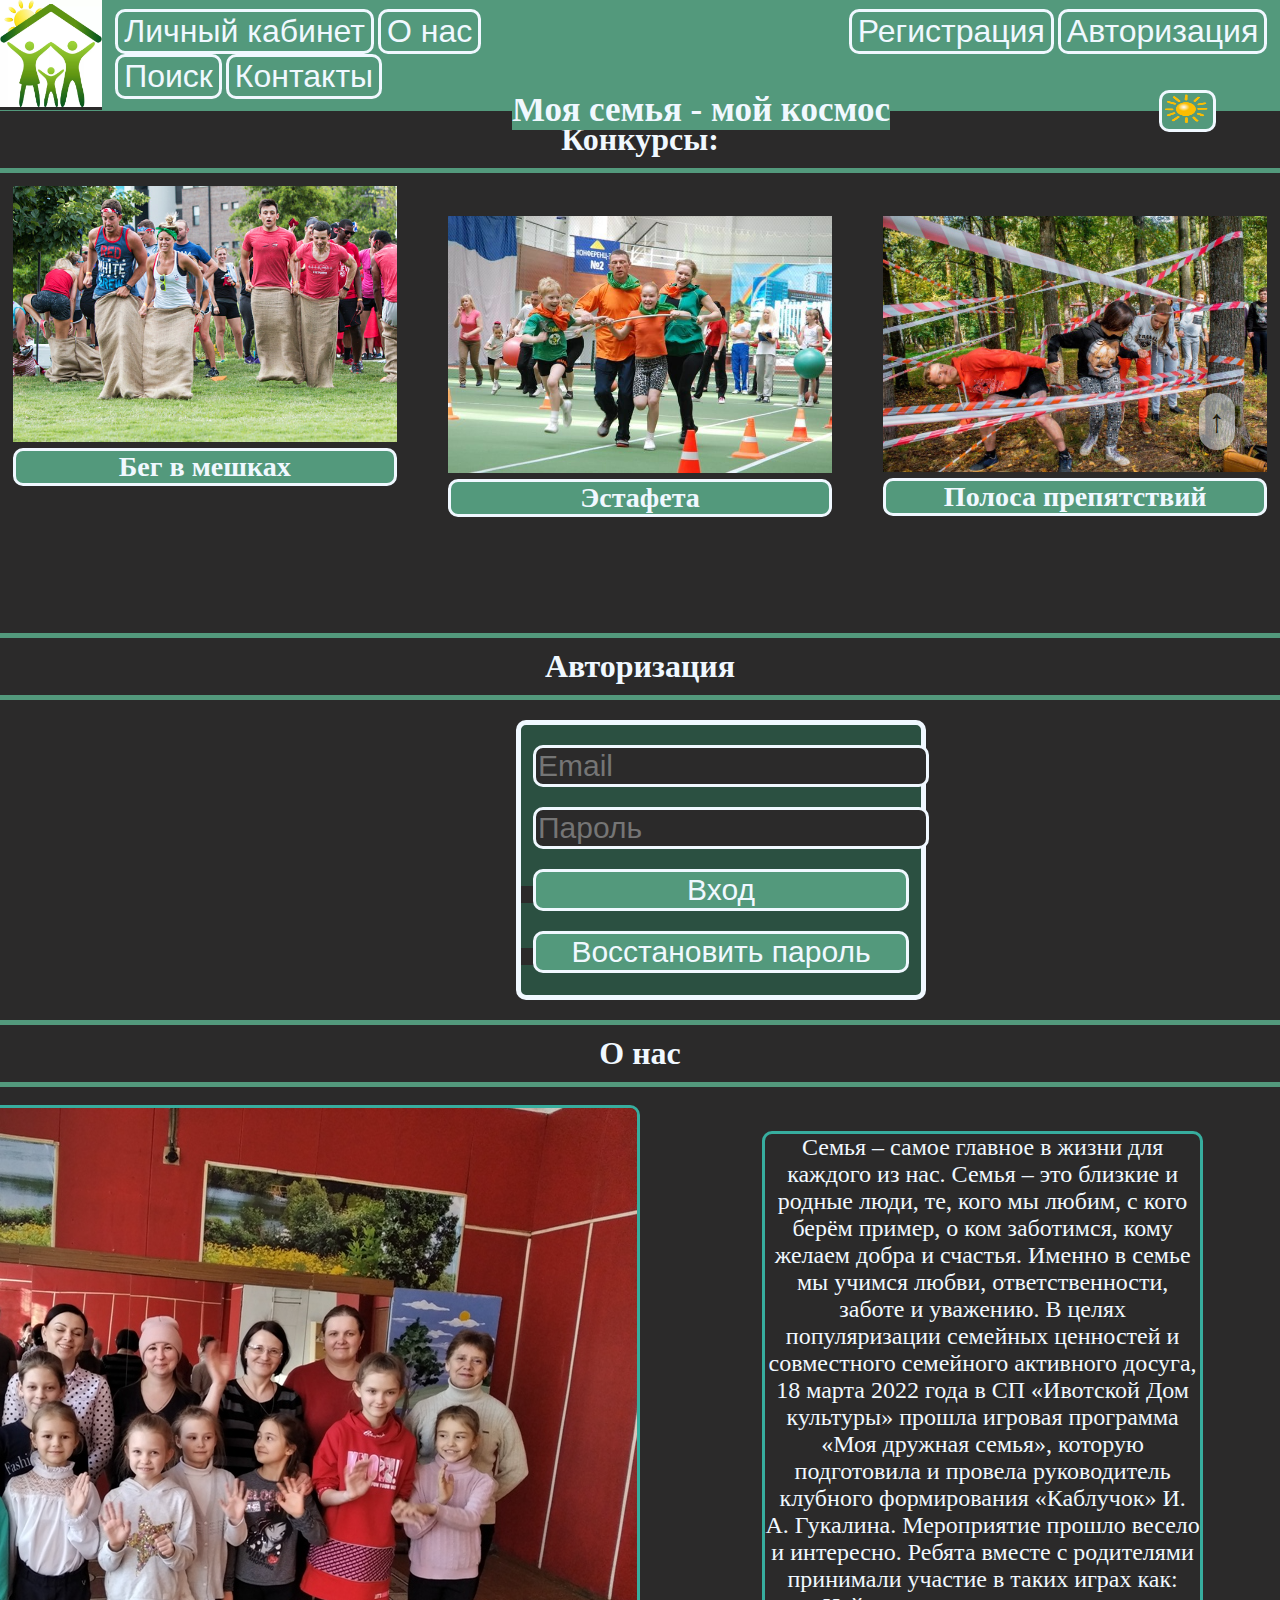
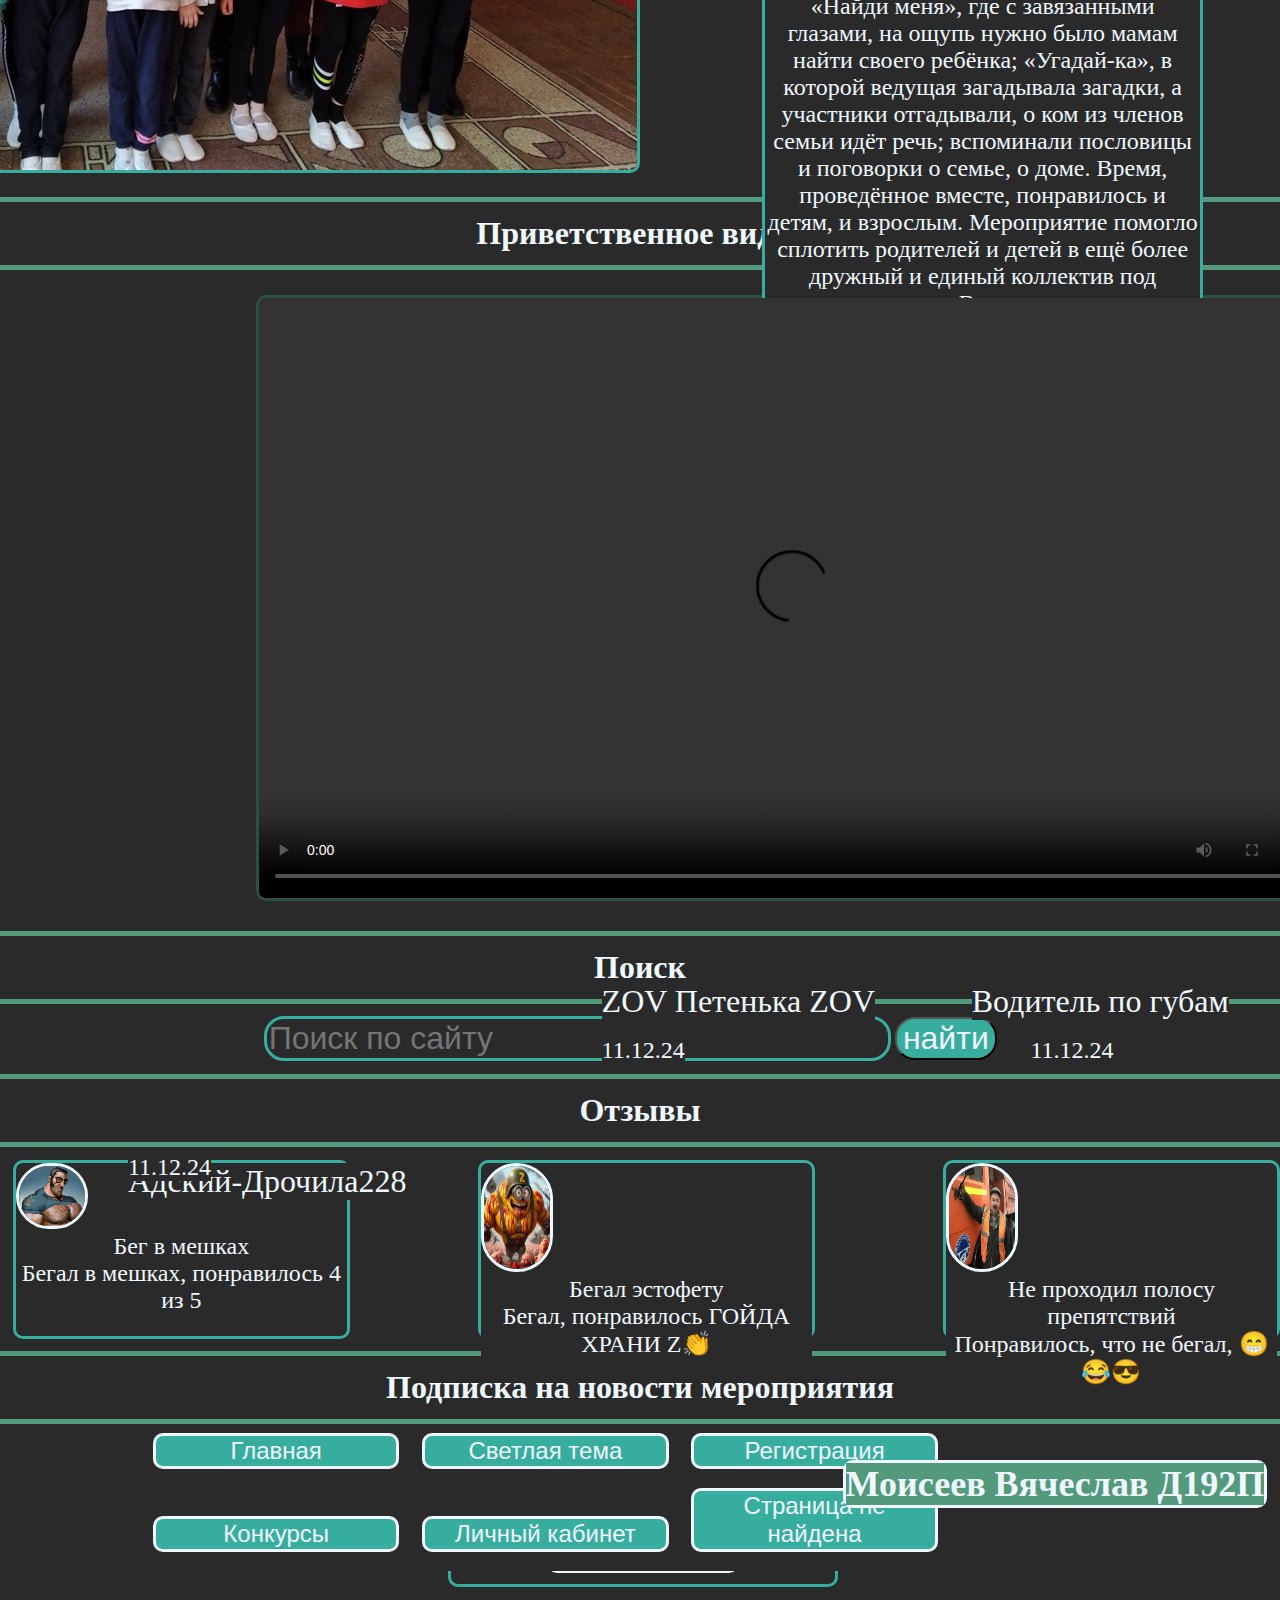
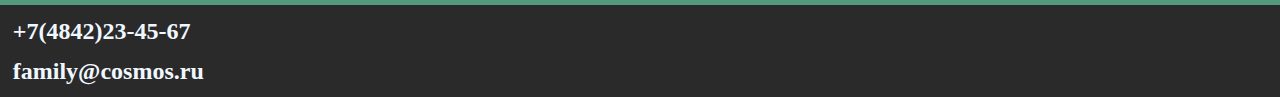
==== index.html @ b4314303 "tema" ====
<!DOCTYPE html>
<html lang="ru">
<head>
    <meta charset="UTF-8">
    <meta name="viewport" content="width=device-width, initial-scale=1.0">
    <meta http-equiv="refresh" content="5">
    <title>Моя семья - мой космос</title>
    <link rel="stylesheet" href="css\style.css">
    <link rel="icon" type="img/png" sizes="32x32" href="img\favicon\favicon-32x32.png">
</head>
<body>
    <header>
        <a href="index.html"><img id="logo" src="img\logo.jpg" alt="1"></a>
        <a href="index.html"><h1>Моя семья - мой космос</h1></a>
        <div id="topvhod">
            <a  id="reg" href=""><button>Регистрация</button></a>
            <a  id="vhod" href="#avt0"><button>Авторизация</button></a>
        </div>
        <nav id="hed">
            <a  id="kabinet" href=""><button>Личный кабинет</button></a>
            <a  id="inf" href="#onas"><button>О нас</button></a>
            <a  id="poisk" href="#poisk2"><button>Поиск</button></a>
            <a  id="kontakt" href=""><button>Контакты</button></a>
            
        </nav>
        <a  id="tema" href="light.html"><img src="img\Sun01.svg.png" alt="1"></a>
    </header>
    <main>
        <a href="#" title="Вернуться к началу страницы" id="vverhb">↑</a>
        <h2 id="konkursy">Конкурсы:</h2>
        <div id="kon">
            <div id="meshki">
        <img src="img\мешки.jpg" alt="1">
        <a href=""><h3>Бег в мешках</h3></a>
            </div>
            <div id="estafeta">
                <img src="img\estafeta.jpg" alt="1">
                <a href=""><h3>Эстафета</h3></a>
            </div>
            <div id="polosa">
                <img src="img\polosa.jpg" alt="1">
                <a href=""><h3>Полоса препятствий</h3></a>
            </div>
        </div>
        <h1 id="avt0">Авторизация</h1>
        <div id="avt">
            
            <div id="avt2">              
                <input id="email" type="email" minlength="8" required placeholder="Email" title="Введите свою электронную почту">
                <input id="pas" type="password" minlength="8" required placeholder="Пароль" title="Введите свой пароль">
                <a id="avt3" href="index.html"><button>Вход</button></a>
                <a id="zab" href=""><button>Восстановить пароль</button></a>
            </div>
        </div>
        <div id="onas">
            <h2>О нас</h2>
            <div id="onas2">
            <p>Семья – самое главное в жизни для каждого из нас. Семья – это близкие и родные люди, те, кого мы любим, с кого берём пример, о ком заботимся, кому желаем добра и счастья. Именно в семье мы учимся любви, ответственности, заботе и уважению.

                В целях популяризации семейных ценностей и совместного семейного активного досуга, 18 марта 2022 года в СП «Ивотской Дом культуры» прошла игровая программа «Моя дружная семья», которую подготовила и провела руководитель клубного формирования «Каблучок» И. А. Гукалина.
                
                Мероприятие прошло весело и интересно. Ребята вместе с родителями принимали участие в таких играх как: «Найди меня», где с завязанными глазами, на ощупь нужно было мамам найти своего ребёнка; «Угадай-ка», в которой ведущая загадывала загадки, а участники отгадывали, о ком из членов семьи идёт речь; вспоминали пословицы и поговорки о семье, о доме.
                
                Время, проведённое вместе, понравилось и детям, и взрослым. Мероприятие помогло сплотить родителей и детей в ещё более дружный и единый коллектив под названием семья. Все смогли отдохнуть, отвлечься от повседневных забот и просто повеселиться.
                
                В заключении все пожелали друг другу здоровья, счастья, добра, мира, улыбок и благополучия в семьях.</p>
            <img src="img\semya.png" alt="1">
        </div>
    </div>
    <div id="priv">
        <h2>Приветственное видео</h2>
        <div id="priv2">
            <video width="1065" height="600" controls>
                <source src="vid\Мероприятие ко Дню семьи, любви и верности.mp4" type="video/mp4">
            </video>
        </div>
    </div>
    <div id="poisk">
        <h2>Поиск</h2>
        <div id="poisk2">
            <input id="ser" type="search" name="poisk" placeholder="Поиск по сайту" >
            <input id="sub" type="submit" value="найти">
        </div>
    </div>
    <div id="otz">
        <h2>Отзывы</h2>
    <div id="otz2">
        <div id="otz3">
            <p id="imya">Адский-Дрочила228</p>
            <img src="img\Drochila.jpg" alt="1">
            <p id="data">11.12.24</p>
            <a href="#konkursy"><p id="konop">Бег в мешках</p></a>
            <p id="text">Бегал в мешках, понравилось 4 из 5</p>
        </div>
        <div id="otz4">
            <img src="img\ящм.jpg" alt="1">
            <p id="imya2">ZOV Петенька ZOV</p>
            <p id="data2">11.12.24</p>
            <a href="#konkursy"><p id="konop2">Бегал эстофету</p></a>
            <p id="text2">Бегал, понравилось ГОЙДА ХРАНИ Z👏</p>
        </div>
        <div id="otz5">
            <img src="img\i.webp" alt="1">
            <p id="imya3">Водитель по губам</p>
            <p id="data3">11.12.24</p>
           <a href="#konkursy"><p id="konop3">Не проходил полосу препятствий</p></a>
            <p id="text3">Понравилось, что не бегал, 😁😂😎</p>
        </div>
    </div>
    <div id="podp">
        <h2>Подписка на новости мероприятия</h2>
            <div id="podp2">
                <div id="podp3">
                <input id="iem" type="email" minlength="8" required placeholder="Введите свою электронную почту">
                <p><input id="podinp" type="checkbox" required>Даю согласие на подписку</p>
                <a href=""><button>Подписаться</button></a>
            </div>
        </div>
    </div>
</div>
    </main>
    <footer>
        <div id="foot">
            <div id="tele">
        <a href=""><h2 id="tel">+7(4842)23-45-67</h2></a>
        <a href=""><h2 id="fotteremail">family@cosmos.ru</h2></a>
    </div>
        <nav>
            <a href="index.html"><button>Главная</button></a>
            <a href="light.html"><button>Светлая тема</button></a>
            <a href=""><button>Регистрация</button></a>
            <a href="#konkursy"><button>Конкурсы</button></a>
            <a href=""><button>Личный кабинет</button></a>
            <a href="" ><button>Страница не найдена</button></a>
        </nav>
    </div>
    <div id="avtor">
        <a href="https://vk.com/solek1337"><h2>Моисеев Вячеслав Д192П</h2></a>
    </div>
    </footer>
</body>
</html>
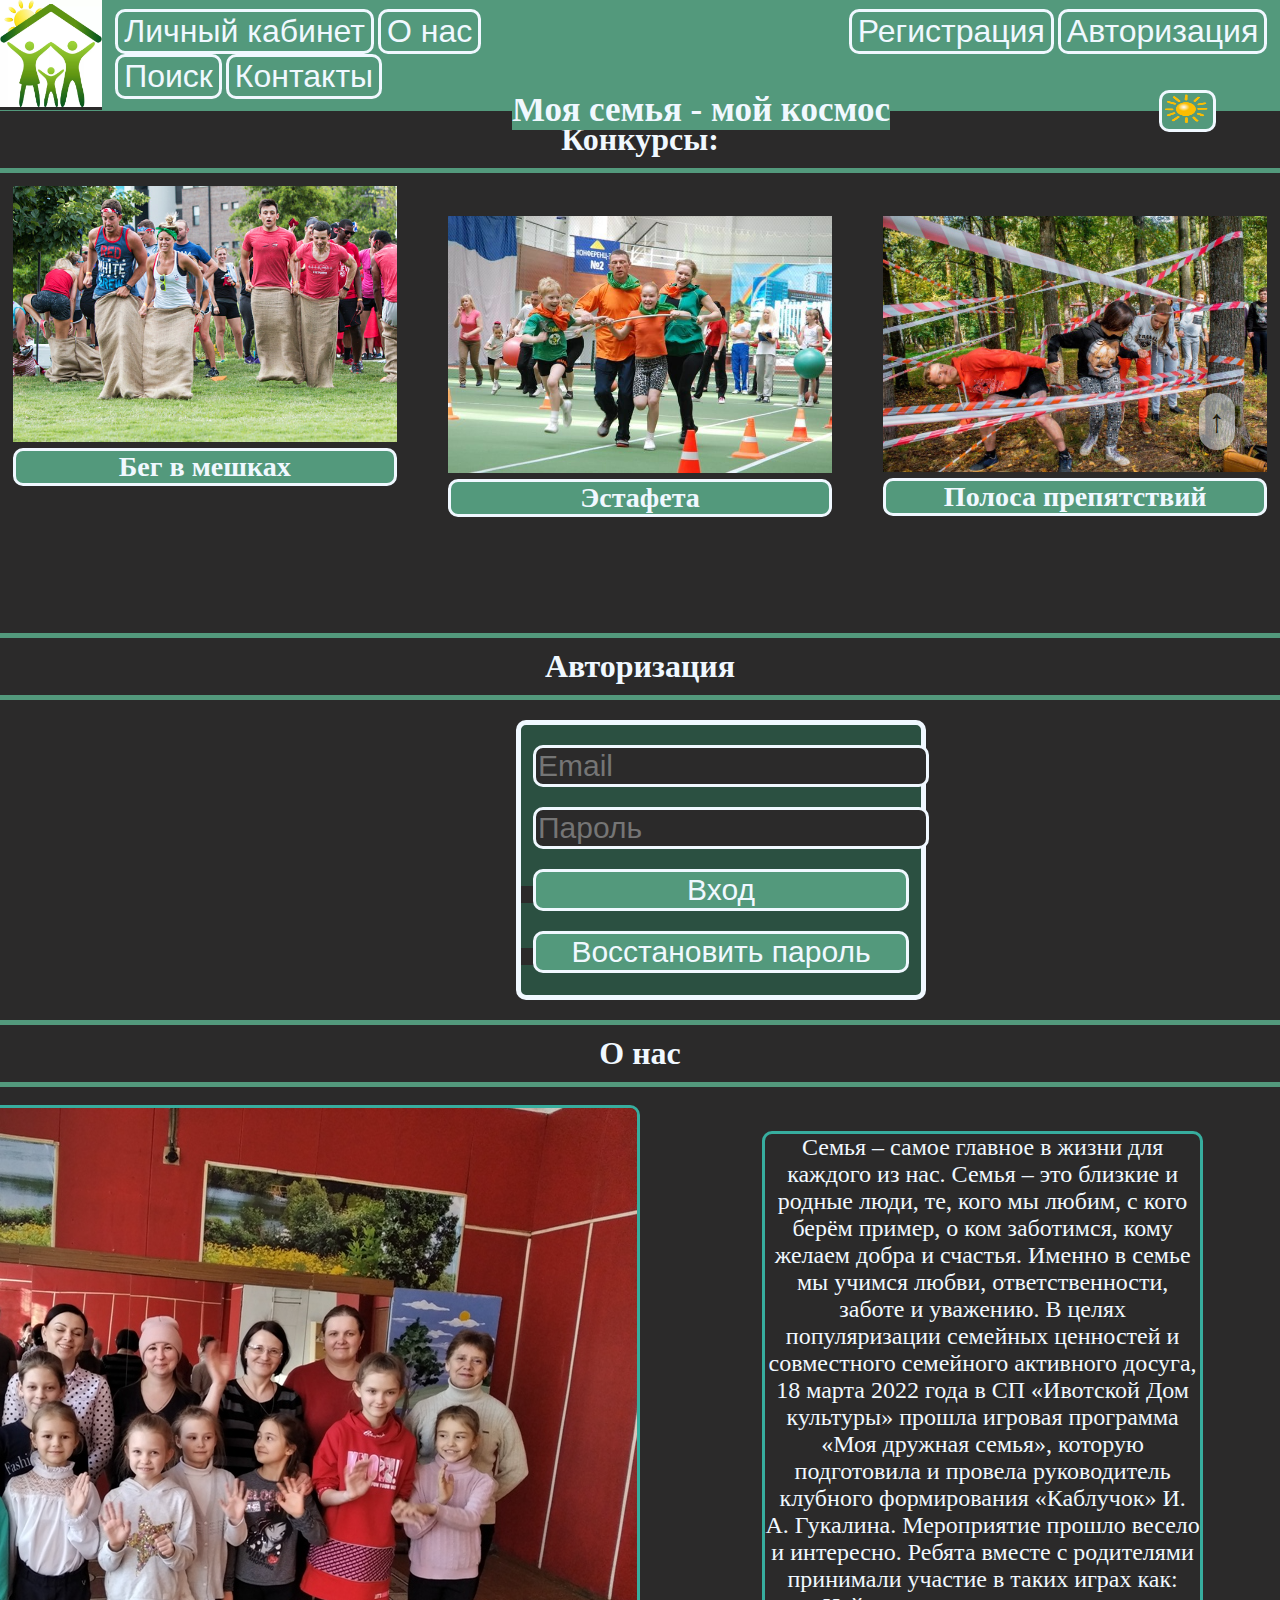
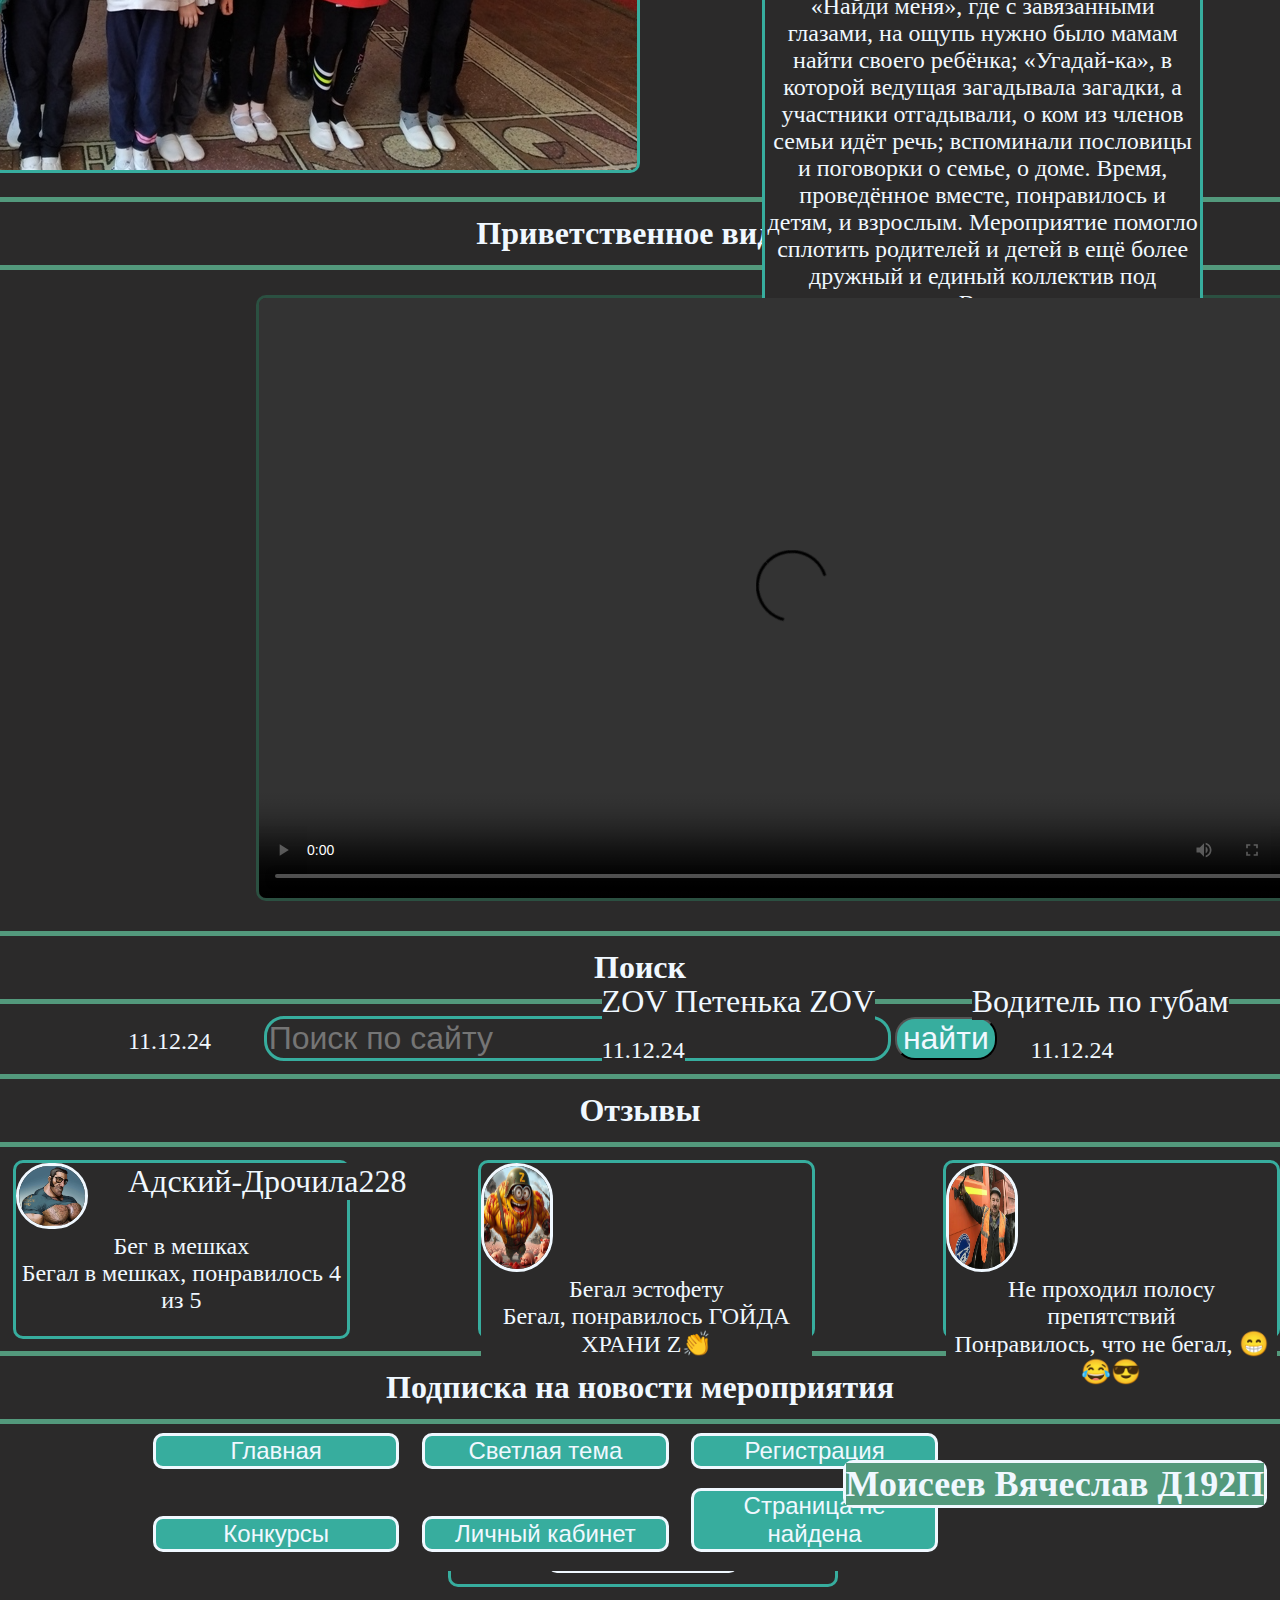
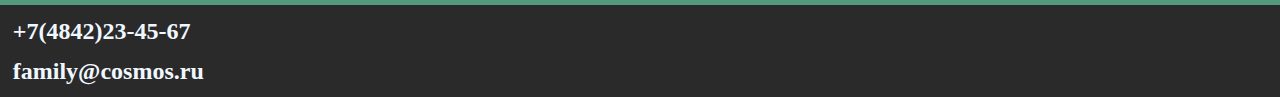
==== commit 5f811742: "reg" ====
--- a/index.html
+++ b/index.html
@@ -13,14 +13,14 @@
         <a href="index.html"><img id="logo" src="img\logo.jpg" alt="1"></a>
         <a href="index.html"><h1>Моя семья - мой космос</h1></a>
         <div id="topvhod">
-            <a  id="reg" href=""><button>Регистрация</button></a>
+            <a  id="reg" href="registration.html"><button>Регистрация</button></a>
             <a  id="vhod" href="#avt0"><button>Авторизация</button></a>
         </div>
         <nav id="hed">
             <a  id="kabinet" href=""><button>Личный кабинет</button></a>
             <a  id="inf" href="#onas"><button>О нас</button></a>
             <a  id="poisk" href="#poisk2"><button>Поиск</button></a>
-            <a  id="kontakt" href=""><button>Контакты</button></a>
+            <a  id="kontakt" href="#avtor"><button>Контакты</button></a>
             
         </nav>
         <a  id="tema" href="light.html"><img src="img\Sun01.svg.png" alt="1"></a>
@@ -128,7 +128,7 @@
         <nav>
             <a href="index.html"><button>Главная</button></a>
             <a href="light.html"><button>Светлая тема</button></a>
-            <a href=""><button>Регистрация</button></a>
+            <a href="registration.html"><button>Регистрация</button></a>
             <a href="#konkursy"><button>Конкурсы</button></a>
             <a href=""><button>Личный кабинет</button></a>
             <a href="" ><button>Страница не найдена</button></a>
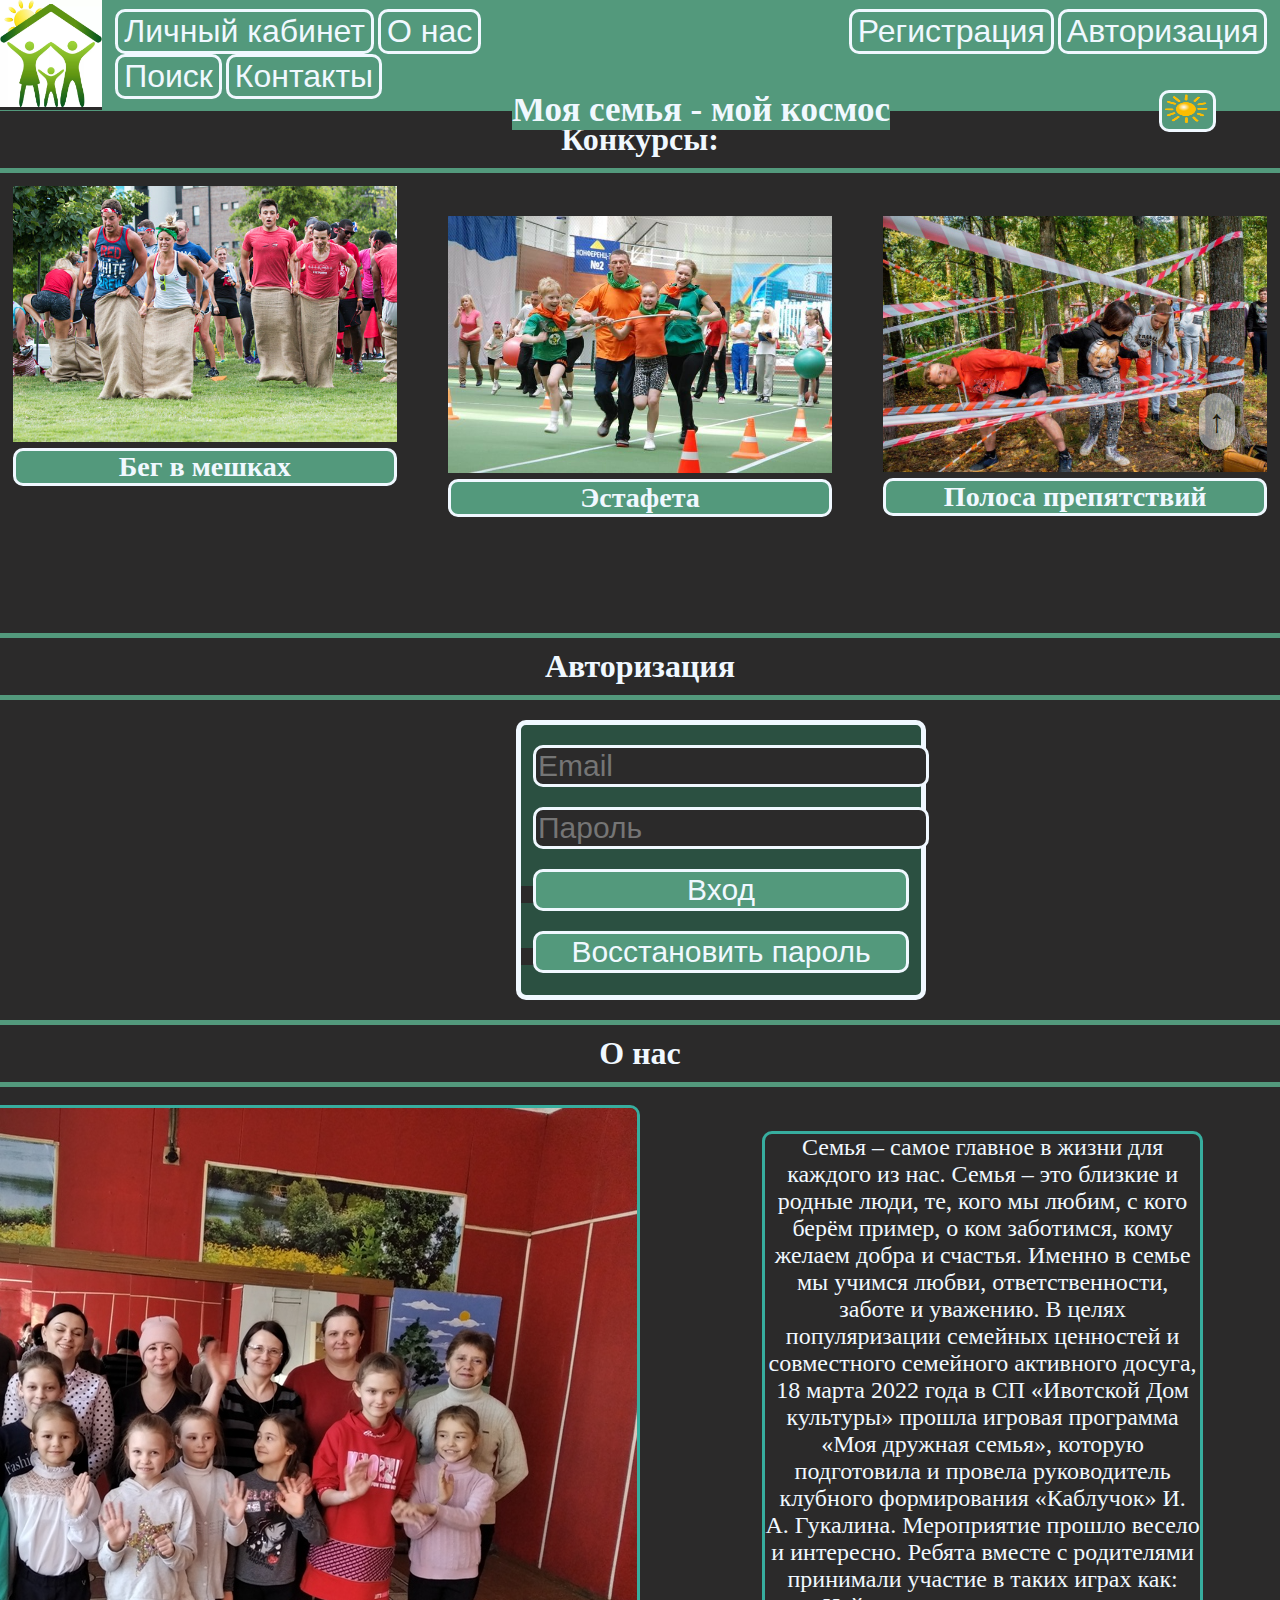
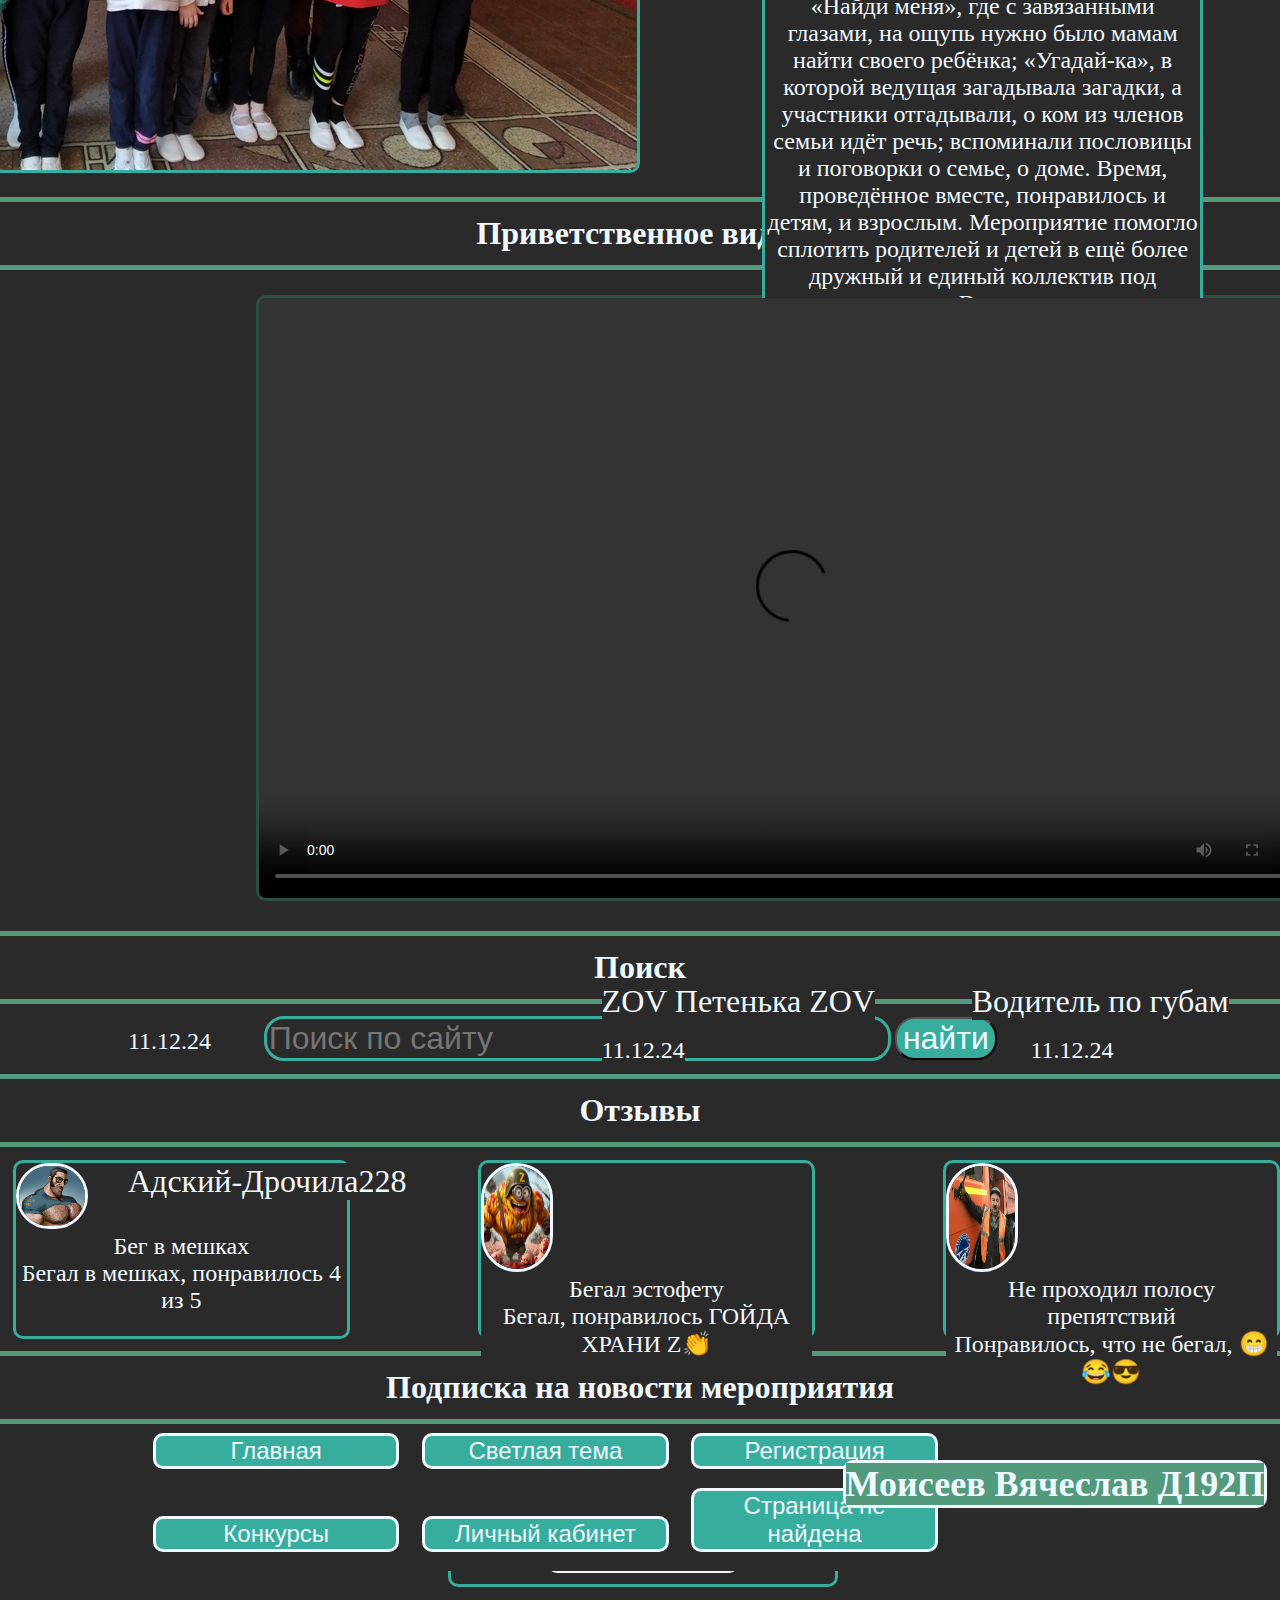
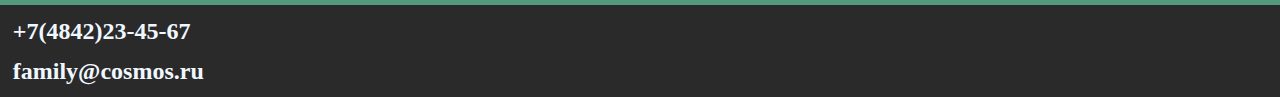
==== commit 267dc4d8: "reg1" ====
--- a/index.html
+++ b/index.html
@@ -3,7 +3,6 @@
 <head>
     <meta charset="UTF-8">
     <meta name="viewport" content="width=device-width, initial-scale=1.0">
-    <meta http-equiv="refresh" content="5">
     <title>Моя семья - мой космос</title>
     <link rel="stylesheet" href="css\style.css">
     <link rel="icon" type="img/png" sizes="32x32" href="img\favicon\favicon-32x32.png">
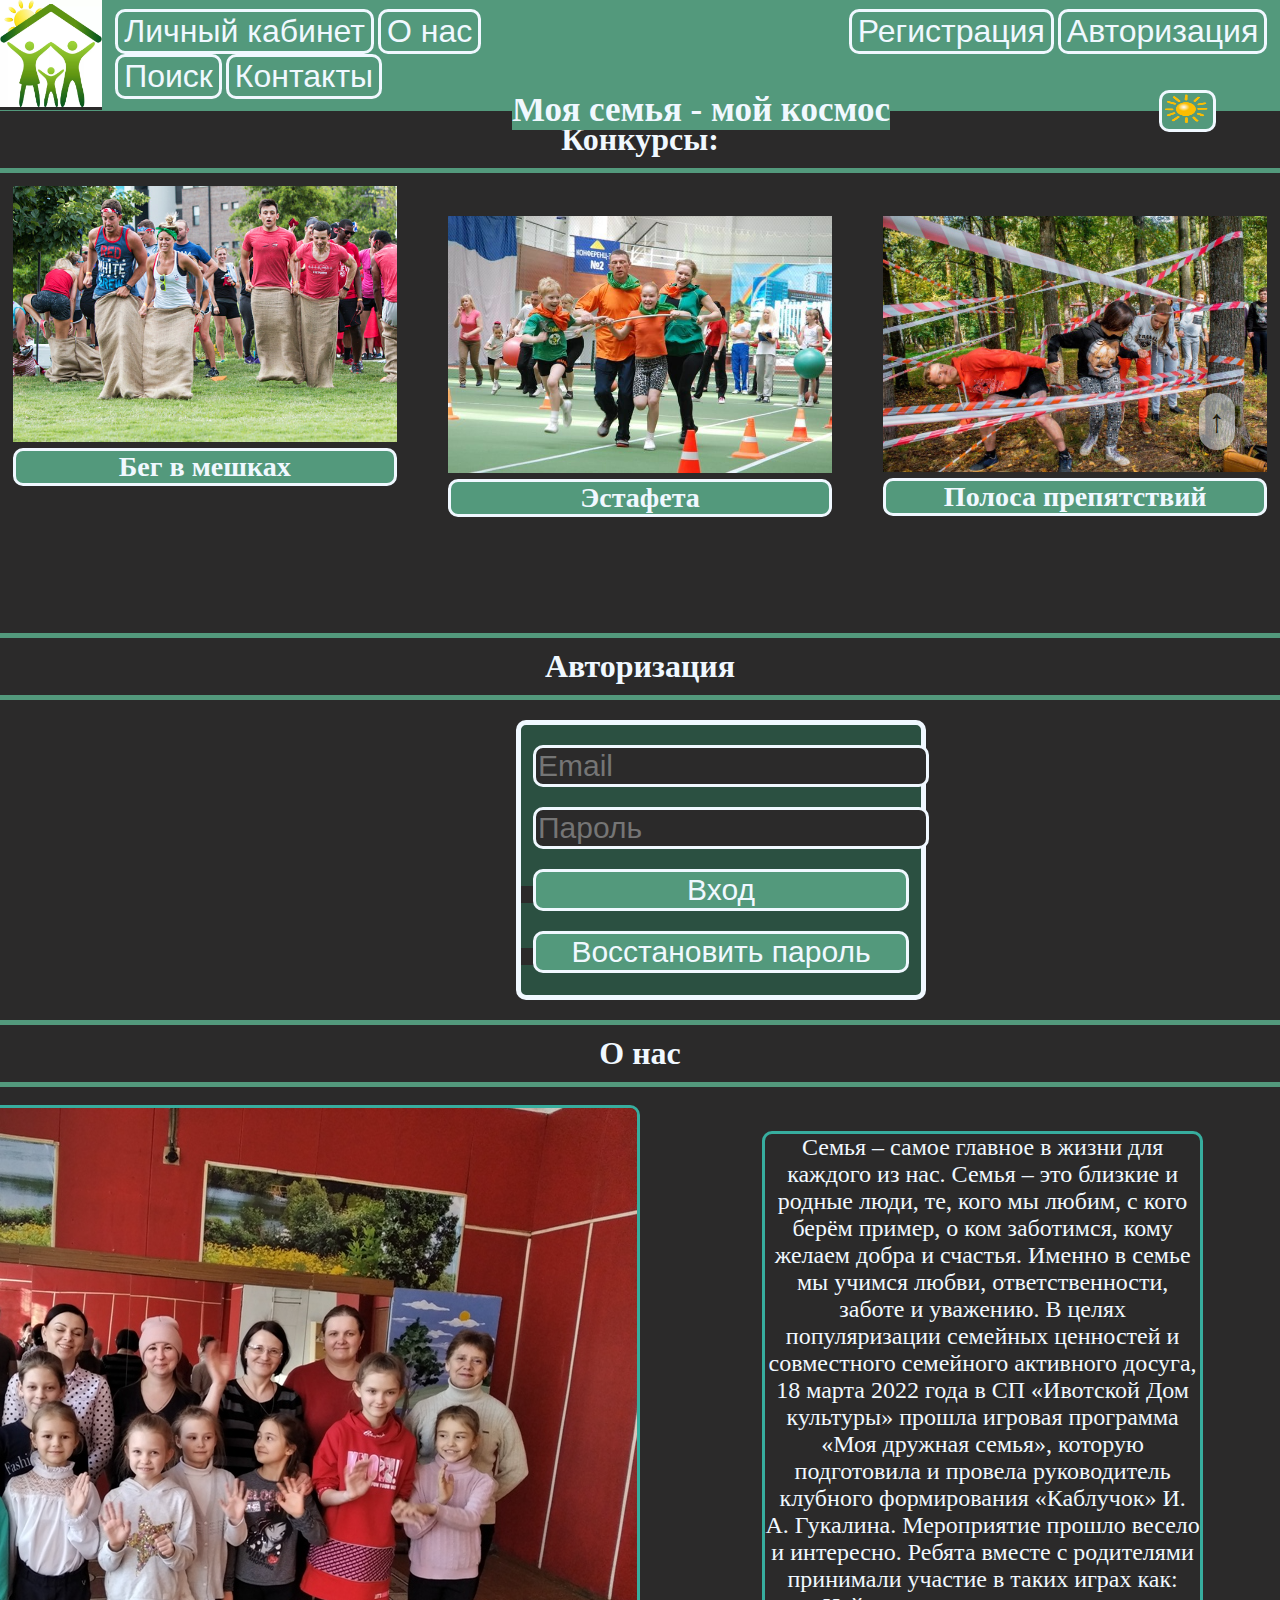
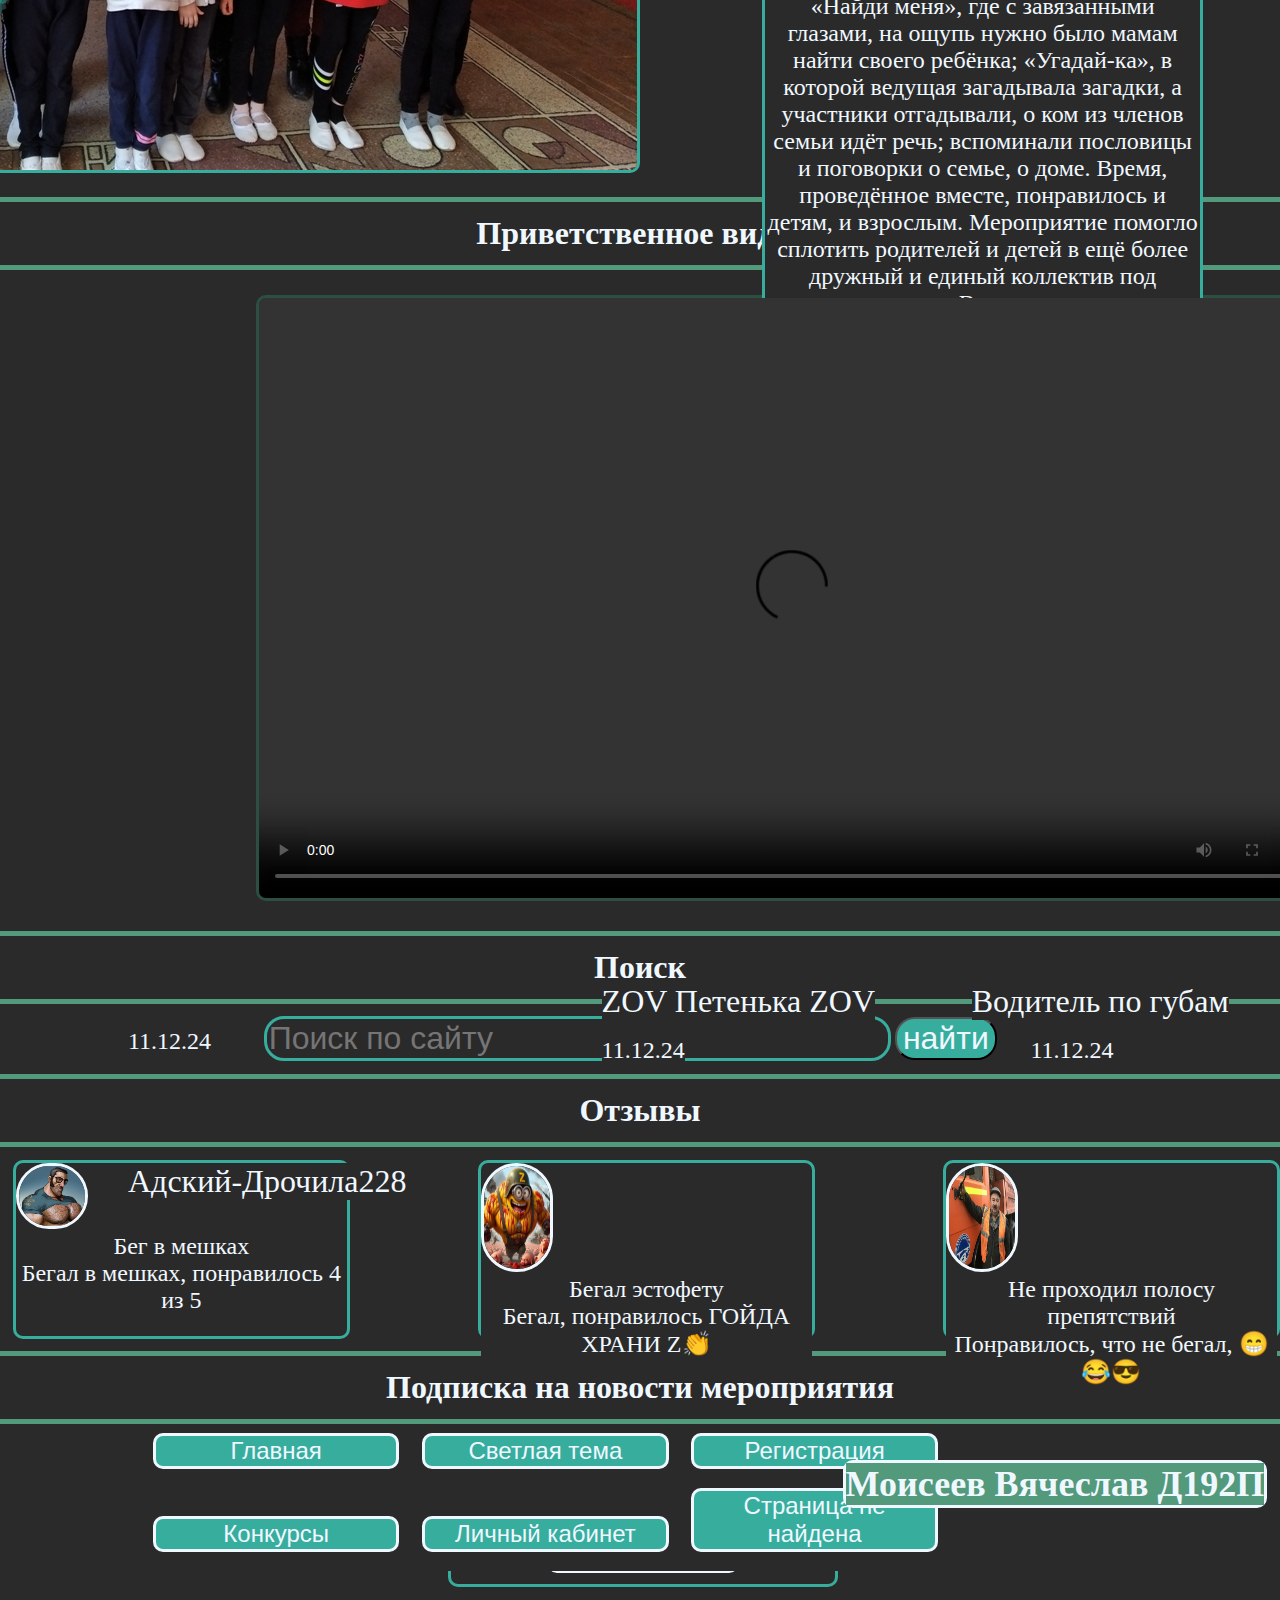
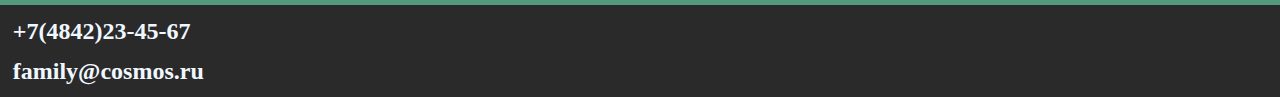
==== commit fcc2ab1a: "form" ====
--- a/index.html
+++ b/index.html
@@ -13,7 +13,20 @@
         <a href="index.html"><h1>Моя семья - мой космос</h1></a>
         <div id="topvhod">
             <a  id="reg" href="registration.html"><button>Регистрация</button></a>
-            <a  id="vhod" href="#avt0"><button>Авторизация</button></a>
+            <button id="vhod"
+            onclick="overLayMenu.showModal()"
+            >
+            Авторизация
+        </button>
+        <dialog id="overLayMenu">
+            <form method="dialog">
+                <a id="x" href="index.html">X</a>
+                <h2>Авторизация</h2>
+                <input type="email" required minlength="8" placeholder="email">
+                <input type="password" required minlength="8" placeholder="Пароль">
+                <a href="index.html"><button>Войти</button></a>
+                <a href="pasvost.html"><button type="button">Восстановить пароль</button></a>
+            </form>
         </div>
         <nav id="hed">
             <a  id="kabinet" href=""><button>Личный кабинет</button></a>
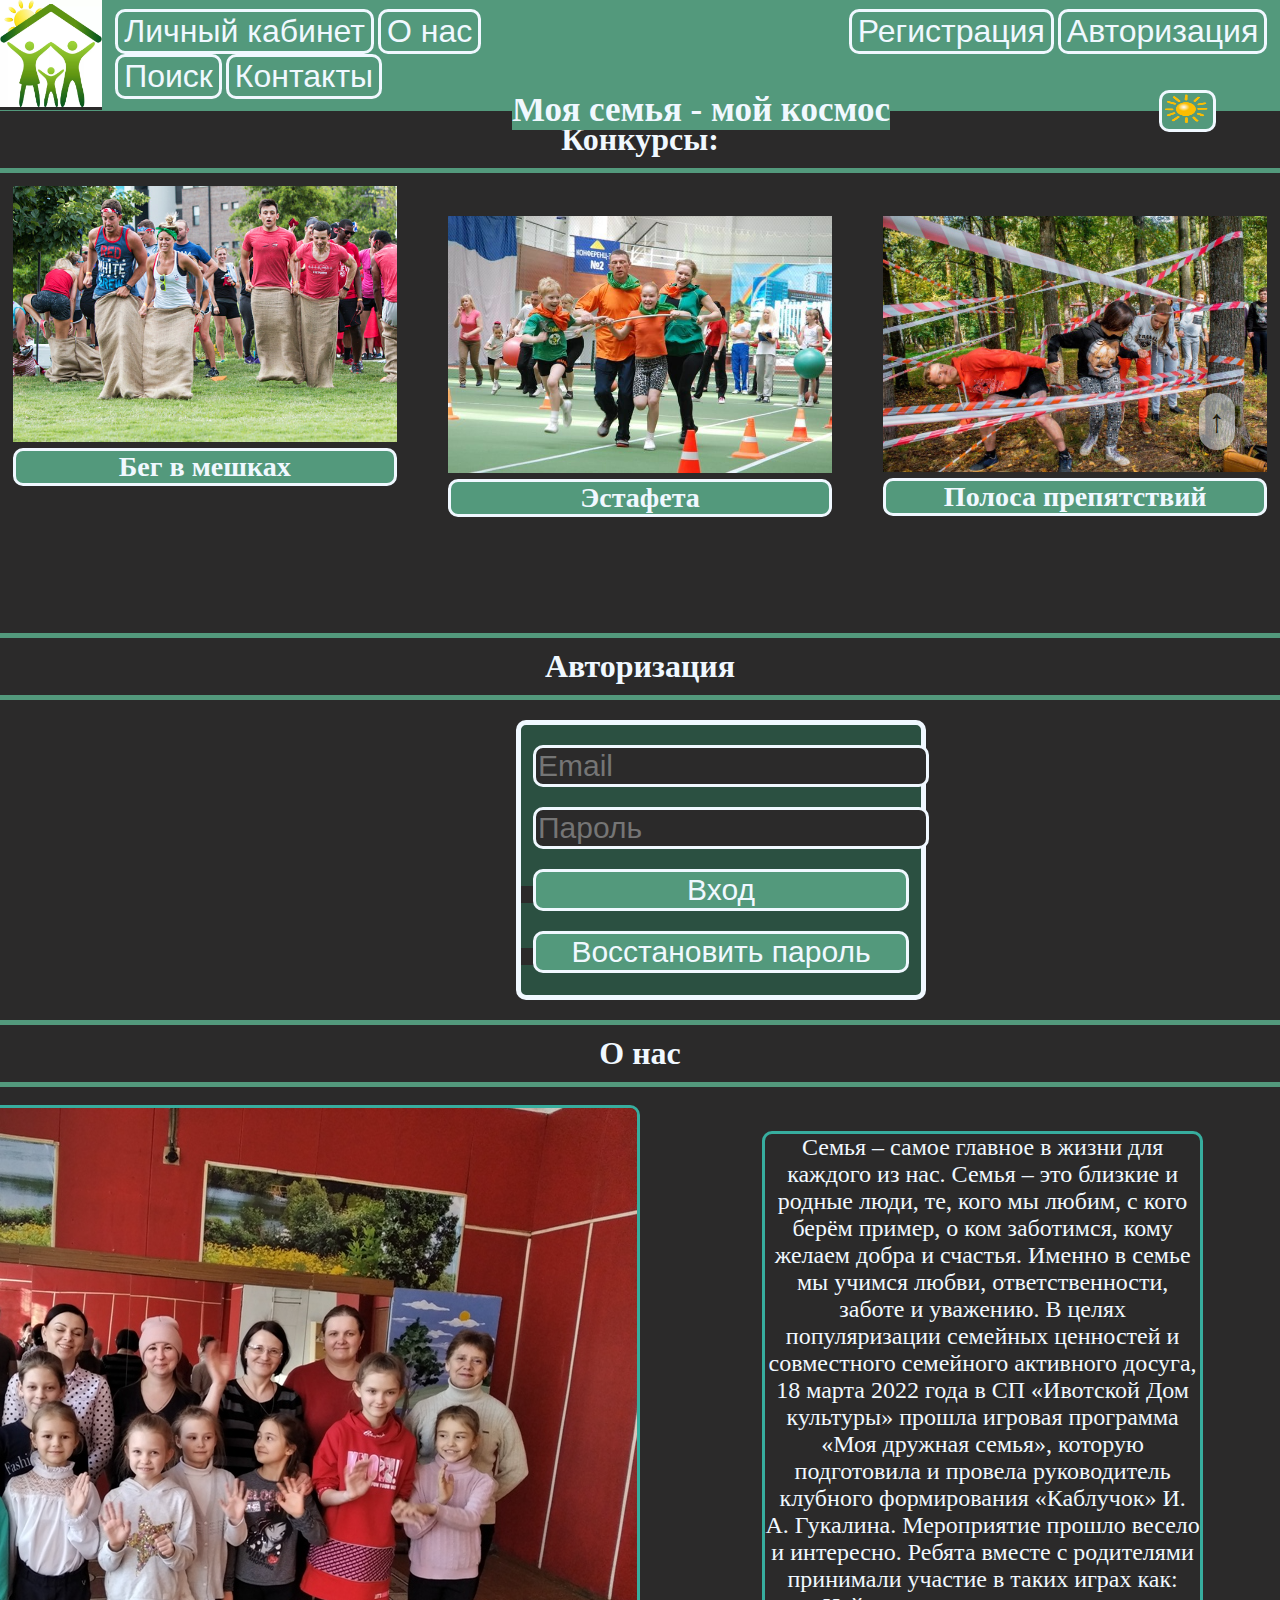
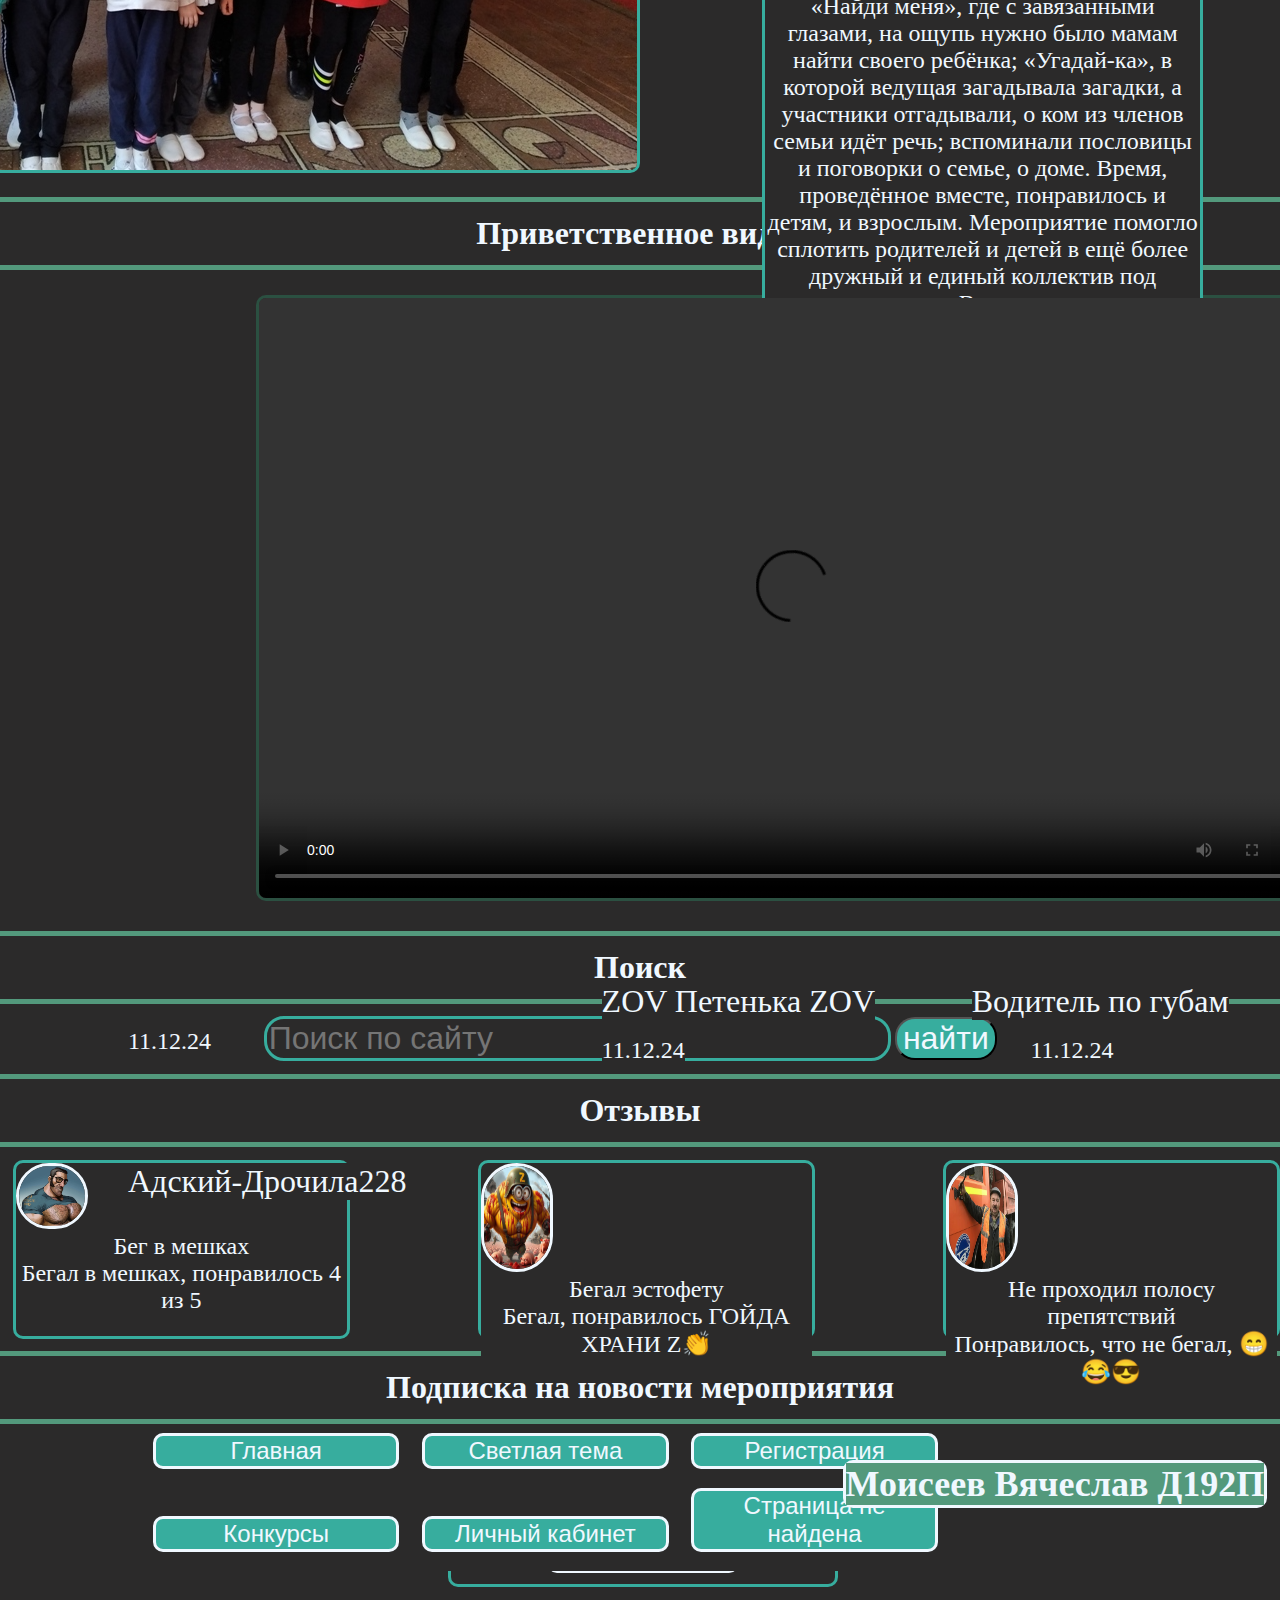
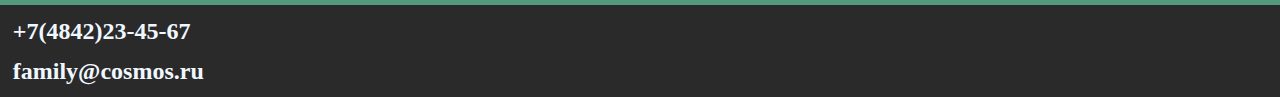
==== commit 3944fbd3: "done" ====
--- a/index.html
+++ b/index.html
@@ -29,7 +29,7 @@
             </form>
         </div>
         <nav id="hed">
-            <a  id="kabinet" href=""><button>Личный кабинет</button></a>
+            <a  id="kabinet" href="accaunt.html"><button>Личный кабинет</button></a>
             <a  id="inf" href="#onas"><button>О нас</button></a>
             <a  id="poisk" href="#poisk2"><button>Поиск</button></a>
             <a  id="kontakt" href="#avtor"><button>Контакты</button></a>
@@ -61,7 +61,7 @@
                 <input id="email" type="email" minlength="8" required placeholder="Email" title="Введите свою электронную почту">
                 <input id="pas" type="password" minlength="8" required placeholder="Пароль" title="Введите свой пароль">
                 <a id="avt3" href="index.html"><button>Вход</button></a>
-                <a id="zab" href=""><button>Восстановить пароль</button></a>
+                <a id="zab" href="pasvost.html"><button>Восстановить пароль</button></a>
             </div>
         </div>
         <div id="onas">
@@ -142,8 +142,8 @@
             <a href="light.html"><button>Светлая тема</button></a>
             <a href="registration.html"><button>Регистрация</button></a>
             <a href="#konkursy"><button>Конкурсы</button></a>
-            <a href=""><button>Личный кабинет</button></a>
-            <a href="" ><button>Страница не найдена</button></a>
+            <a href="accaunt.html"><button>Личный кабинет</button></a>
+            <a href="404.html" ><button>Страница не найдена</button></a>
         </nav>
     </div>
     <div id="avtor">
